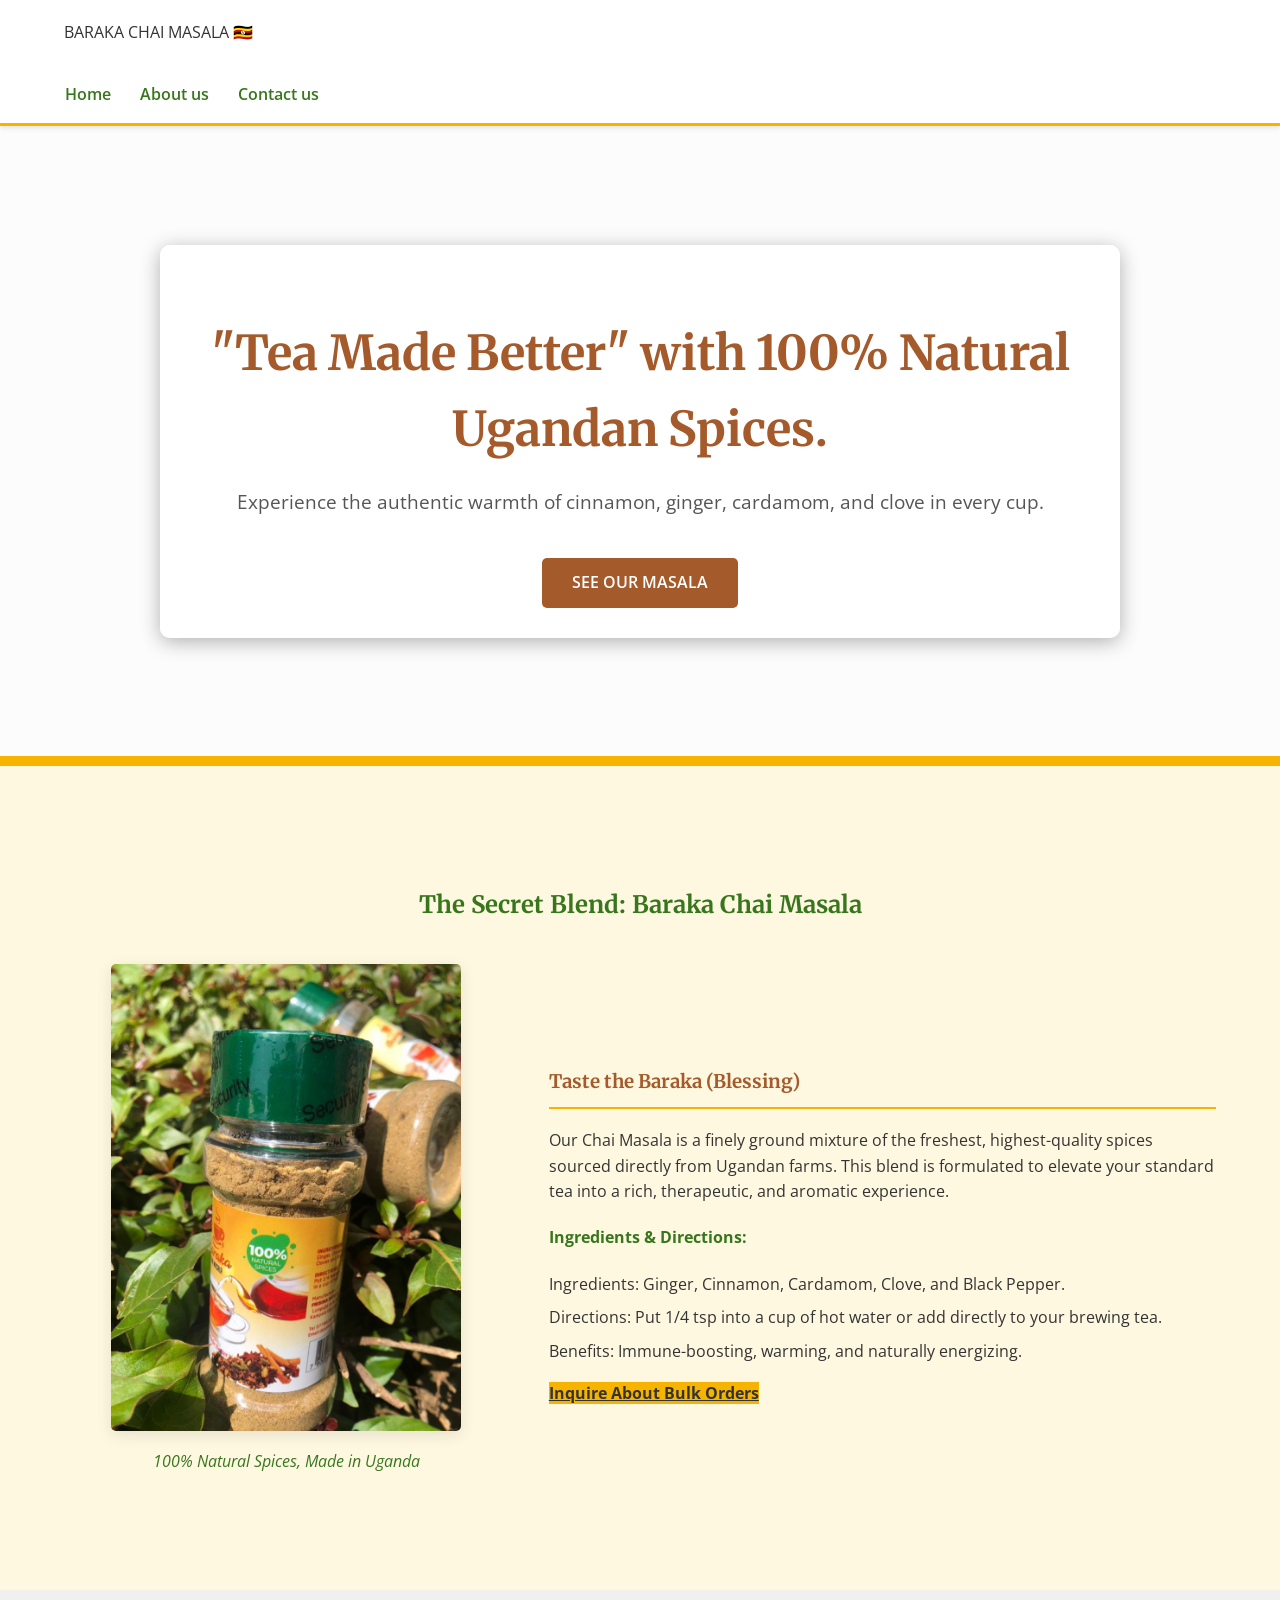
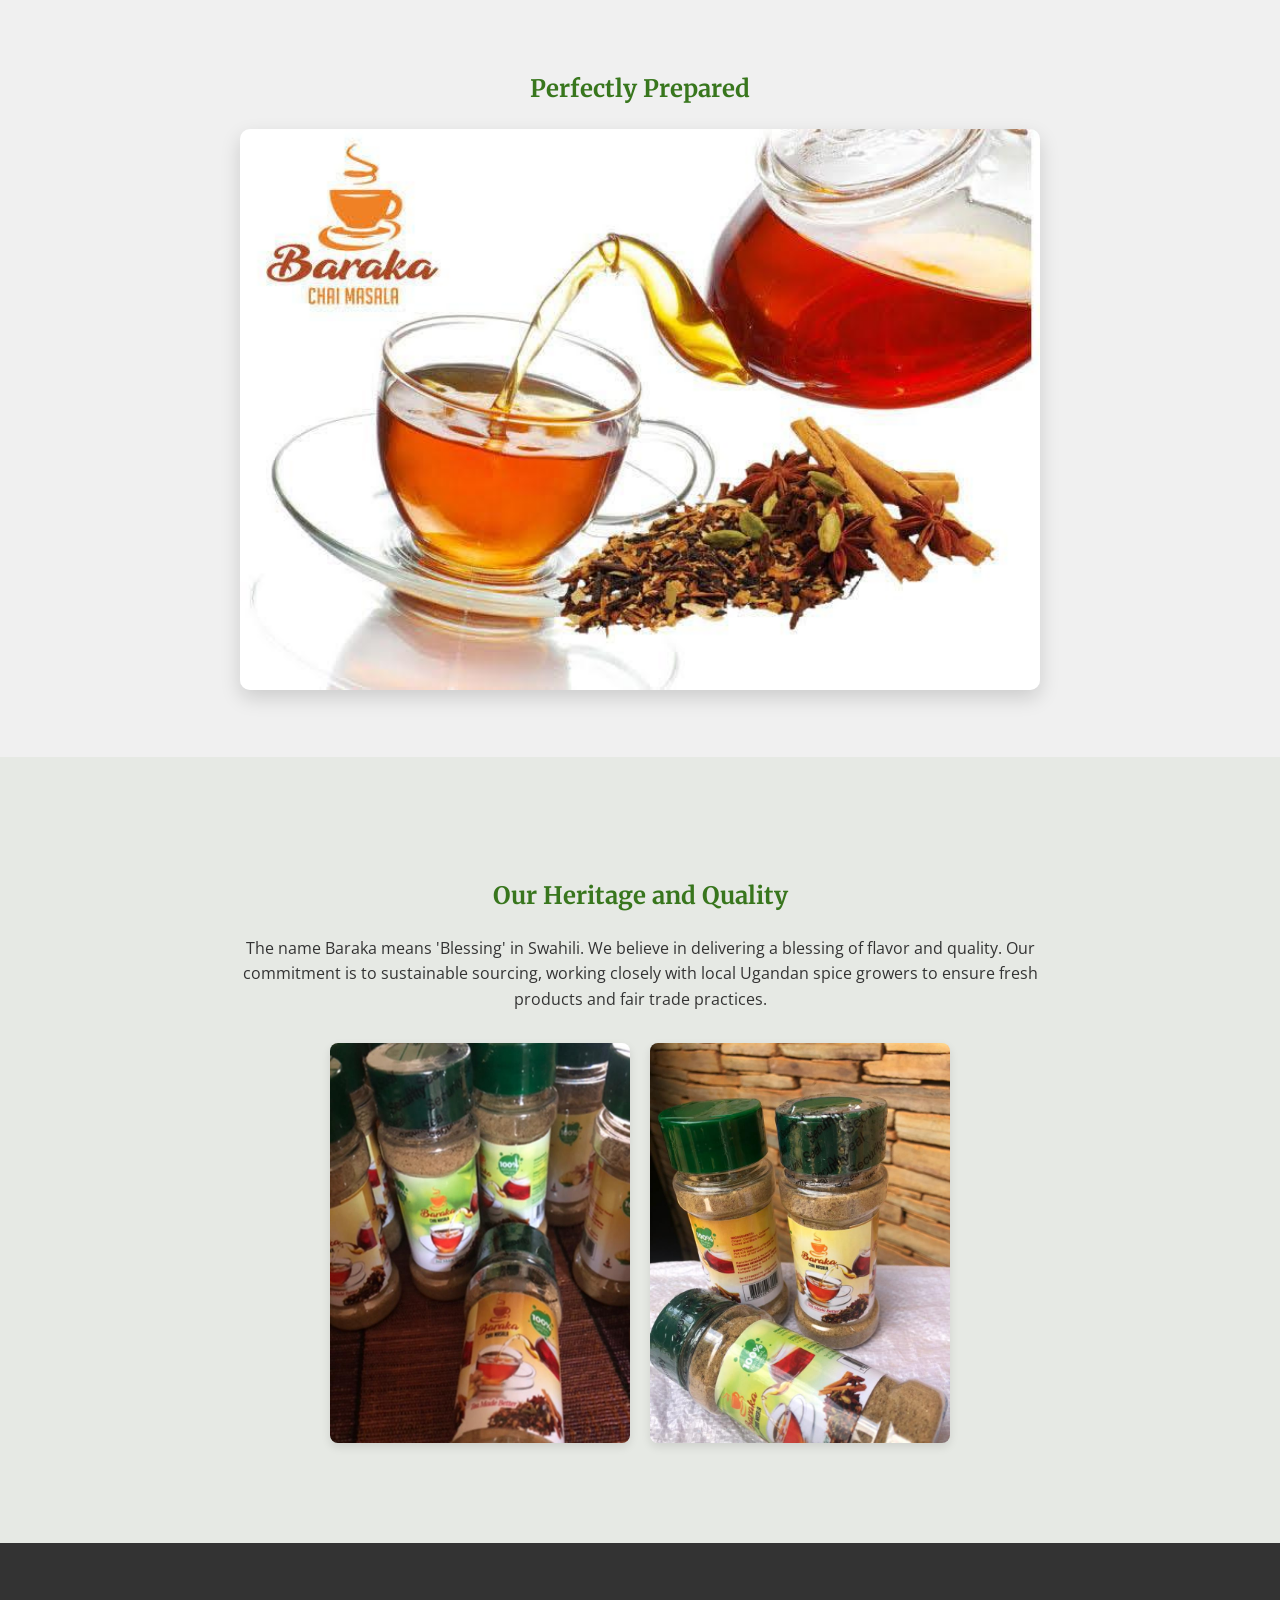
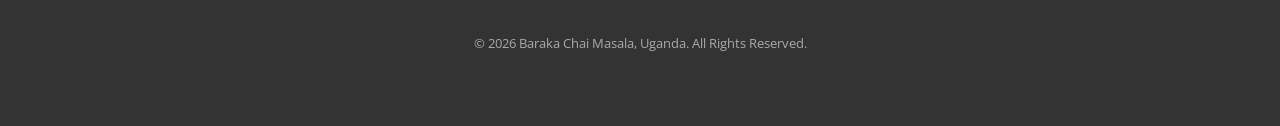
==== index.html @ c610b9d9 "Update index.html about us updates" ====
<!DOCTYPE html>
<html lang="en">
<head>
    <meta charset="UTF-8">
    <meta name="viewport" content="width=device-width, initial-scale=1.0">
    <title>Baraka Tea Beverages Uganda - Premium Chai Masala</title>
    <link rel="stylesheet" href="baraka_tea_styles.css">
    <link href="https://fonts.googleapis.com/css2?family=Merriweather:wght@400;700&family=Open+Sans:wght@400;600&display=swap" rel="stylesheet">
</head>
<body>

    <header>
        <div class="container">
                BARAKA CHAI MASALA 🇺🇬
            </div>
            <nav>
                <ul>
               <a href="#Home.html">Home</a>
               <a href="about us.html">About us</a>
                <a href="Contact us.html">Contact us</a>
                 </ul>
            </nav>
        </div>
    </header>

    <section id="home" class="hero-section">
        <video autoplay muted loop id="heroVideo">
            <source src="b7.mp4" type="video/mp4">
            Your browser does not support the video tag.
        </video>
        
        <div class="hero-content">
            <h1>"Tea Made Better" with 100% Natural Ugandan Spices.</h1>
            <p>Experience the authentic warmth of cinnamon, ginger, cardamom, and clove in every cup.</p>
            <a href="#product-focus" class="cta-button">See Our Masala</a>
        </div>
    </section>

    <section id="product-focus" class="content-section product-focus-section">
        <div class="container">
            <h2>The Secret Blend: Baraka Chai Masala</h2>
            <div class="product-details-flex">
                
                <div class="product-image-container">
                    <img src="b4.jpg" alt="Baraka Chai Masala Spice Jar" class="product-image">
                    <p class="image-caption">100% Natural Spices, Made in Uganda</p>
                </div>

                <div class="product-description">
                    <h3>Taste the Baraka (Blessing)</h3>
                    <p>Our Chai Masala is a finely ground mixture of the freshest, highest-quality spices sourced directly from Ugandan farms. This blend is formulated to elevate your standard tea into a rich, therapeutic, and aromatic experience.</p>
                    
                    <h4>Ingredients & Directions:</h4>
                    <ul>
                        <li>Ingredients: Ginger, Cinnamon, Cardamom, Clove, and Black Pepper.</li>
                        <li>Directions: Put 1/4 tsp into a cup of hot water or add directly to your brewing tea.</li>
                        <li>Benefits: Immune-boosting, warming, and naturally energizing.</li>
                    </ul>

                    <a href="#contact" class="link-button">Inquire About Bulk Orders</a>
                </div>
            </div>
        </div>
    </section>
    
    <section class="content-section serving-suggestion-section">
        <div class="container">
            <h2>Perfectly Prepared</h2>
            <div class="serving-image-grid">
                <img src="b3.jpg" alt="Tea being poured into a cup with Baraka Masala" class="serving-image-large">
            </div>
        </div>
    </section>

    <section id="about" class="content-section about-section">
        <div class="container">
            <h2> Our Heritage and Quality</h2>
            <p>The name Baraka means 'Blessing' in Swahili. We believe in delivering a blessing of flavor and quality. Our commitment is to sustainable sourcing, working closely with local Ugandan spice growers to ensure fresh products and fair trade practices.</p>
            <div class="batch-image-grid">
                <img src="b1.jpg" alt="Baraka Chai Masala Jars in a batch" class="batch-image">
                <img src="b5.jpg" alt="Multiple Baraka Chai Masala Jars with labels visible" class="batch-image">
            </div>
        </div>
    </section>

    <footer id="contact">
        <div class="container">
           
                <p class="copyright">&copy; 2026 Baraka Chai Masala, Uganda. All Rights Reserved.</p>
            </div>
        </div>
    </footer>

</body>

</html>
---- baraka_tea_styles.css ----
/* General Reset and Base Styles (No Change) */
body {
    font-family: 'Open Sans', sans-serif;
    margin: 0;
    padding: 0;
    background-color: #fcfcfc;
    color: #333;
    line-height: 1.6;
}

.container {
    width: 90%;
    max-width: 1200px;
    margin: 0 auto;
    padding: 20px 0;
}

h1, h2, h3 {
    font-family: 'Merriweather', serif;
    color: #38761d;
    text-align: center;
}

.content-section {
    padding: 80px 0;
}

.cta-button {
    display: inline-block;
    background-color: #a45a2a;
    color: white;
    padding: 12px 30px;
    border-radius: 5px;
    text-transform: uppercase;
    font-weight: 600;
    transition: background-color 0.3s;
    text-decoration: none;
}

.cta-button:hover {
    background-color: #83481e;
}

/* Header & Navigation (No Change) */
header {
    background-color: #fff;
    border-bottom: 3px solid #f6b400;
    box-shadow: 0 2px 5px rgba(0, 0, 0, 0.1);
    position: sticky; 
    top: 0; 
    z-index: 1000;
}

header .container {
    display: flex;
    justify-content: space-between;
    align-items: center;
}

.logo {
    font-family: 'Merriweather', serif;
    font-size: 1.8em;
    font-weight: 700;
    color: #a45a2a;
    display: flex;
    align-items: center;
}

.logo-icon {
    font-size: 1.5em;
    margin-right: 8px;
    color: #38761d; 
}

header nav a {
    color: #38761d;
    margin-left: 25px;
    font-weight: 600;
    text-decoration: none;
    transition: color 0.3s;
}

header nav a:hover {
    color: #a45a2a;
}

/* ------------------------------------------------ */
/* Hero Section - UPDATED FOR VIDEO BACKGROUND */
/* ------------------------------------------------ */
.hero-section {
    position: relative; /* Crucial for positioning video and content */
    height: 70vh;
    display: flex;
    align-items: center;
    justify-content: center;
    text-align: center;
    border-bottom: 10px solid #f6b400;
    overflow: hidden; /* Ensures video doesn't bleed out */
}

#heroVideo {
    position: absolute; /* Place video behind content */
    top: 0;
    left: 0;
    width: 100%;
    height: 100%;
    object-fit: cover; /* Ensures video covers the entire section */
    z-index: 1; /* Keep video at the back */
    opacity: 0.7; /* Reduce opacity for better readability */
}

.hero-content {
    position: relative; /* Bring content above the video */
    z-index: 5;
    max-width: 900px;
    padding: 30px;
    /* Semi-transparent background for text readability over the video */
    background-color: rgba(255, 255, 255, 0.9); 
    border-radius: 10px;
    box-shadow: 0 4px 20px rgba(0, 0, 0, 0.3);
}

.hero-content h1 {
    font-size: 3em;
    color: #a45a2a;
    margin-bottom: 15px;
}

.hero-content p {
    font-size: 1.2em;
    margin-bottom: 40px;
    color: #555;
}
/* ------------------------------------------------ */

/* Product Focus Section (No Change) */
.product-focus-section {
    background-color: #fff8e1; 
}

.product-details-flex {
    display: flex;
    gap: 40px;
    align-items: center;
    margin-top: 40px;
}

.product-image-container {
    width: 40%;
    text-align: center;
}

.product-image {
    width: 100%;
    max-width: 350px;
    height: auto;
    border-radius: 5px;
    box-shadow: 0 4px 15px rgba(0, 0, 0, 0.1);
}

.image-caption {
    font-style: italic;
    color: #38761d;
    margin-top: 10px;
}

.product-description {
    width: 60%;
    text-align: left;
}

.product-description h3 {
    text-align: left;
    color: #a45a2a;
    border-bottom: 2px solid #f6b400;
    padding-bottom: 10px;
}

.product-description h4 {
    color: #38761d;
    margin-top: 20px;
}

.product-description ul {
    list-style: none;
    padding: 0;
}

.product-description li {
    margin-bottom: 8px;
}

.link-button {
    margin-top: 25px;
    background-color: #f6b400; 
    color: #333;
    font-weight: 700;
}

.link-button:hover {
    background-color: #e0a500;
}

/* Serving Suggestion Section (No Change) */
.serving-suggestion-section {
    background-color: #f0f0f0;
    padding: 40px 0;
}

.serving-image-grid {
    text-align: center;
}

.serving-image-large {
    width: 100%;
    max-width: 800px;
    height: auto;
    border-radius: 10px;
    box-shadow: 0 8px 20px rgba(0, 0, 0, 0.15);
}


/* About Us Section (No Change) */
.about-section {
    background-color: #e6e9e4;
    text-align: center;
}

.about-section p {
    max-width: 800px;
    margin: 20px auto;
}

.batch-image-grid {
    display: flex;
    justify-content: center;
    gap: 20px;
    margin-top: 30px;
}

.batch-image {
    width: 100%;
    max-width: 300px;
    height: auto;
    border-radius: 8px;
    box-shadow: 0 4px 10px rgba(0, 0, 0, 0.1);
}

/* Footer & Contact (No Change) */
footer {
    background-color: #333;
    color: white;
    padding: 40px 0;
    text-align: center;
}

footer h2 {
    color: white;
    margin-bottom: 20px;
}

.contact-info p {
    margin: 5px 0;
    font-size: 0.95em;
    font-weight: 300;
}

.copyright {
    margin-top: 30px;
    font-size: 0.8em;
    color: #aaa;
}

/* Media Queries (No Change) */
@media (max-width: 768px) {
    header .container {
        flex-direction: column;
    }
    header nav {
        margin-top: 10px;
    }
    header nav a {
        margin: 5px 10px;
    }
    .hero-content h1 {
        font-size: 2em;
    }
    .product-details-flex {
        flex-direction: column;
        text-align: center;
    }
    .product-image-container, .product-description {
        width: 100%;
    }
    .product-description h3, .product-description h4 {
        text-align: center;
    }
    .product-description ul {
        text-align: left;
        padding-left: 20px;
    }
    .batch-image-grid {
        flex-direction: column;
        align-items: center;
    }
}
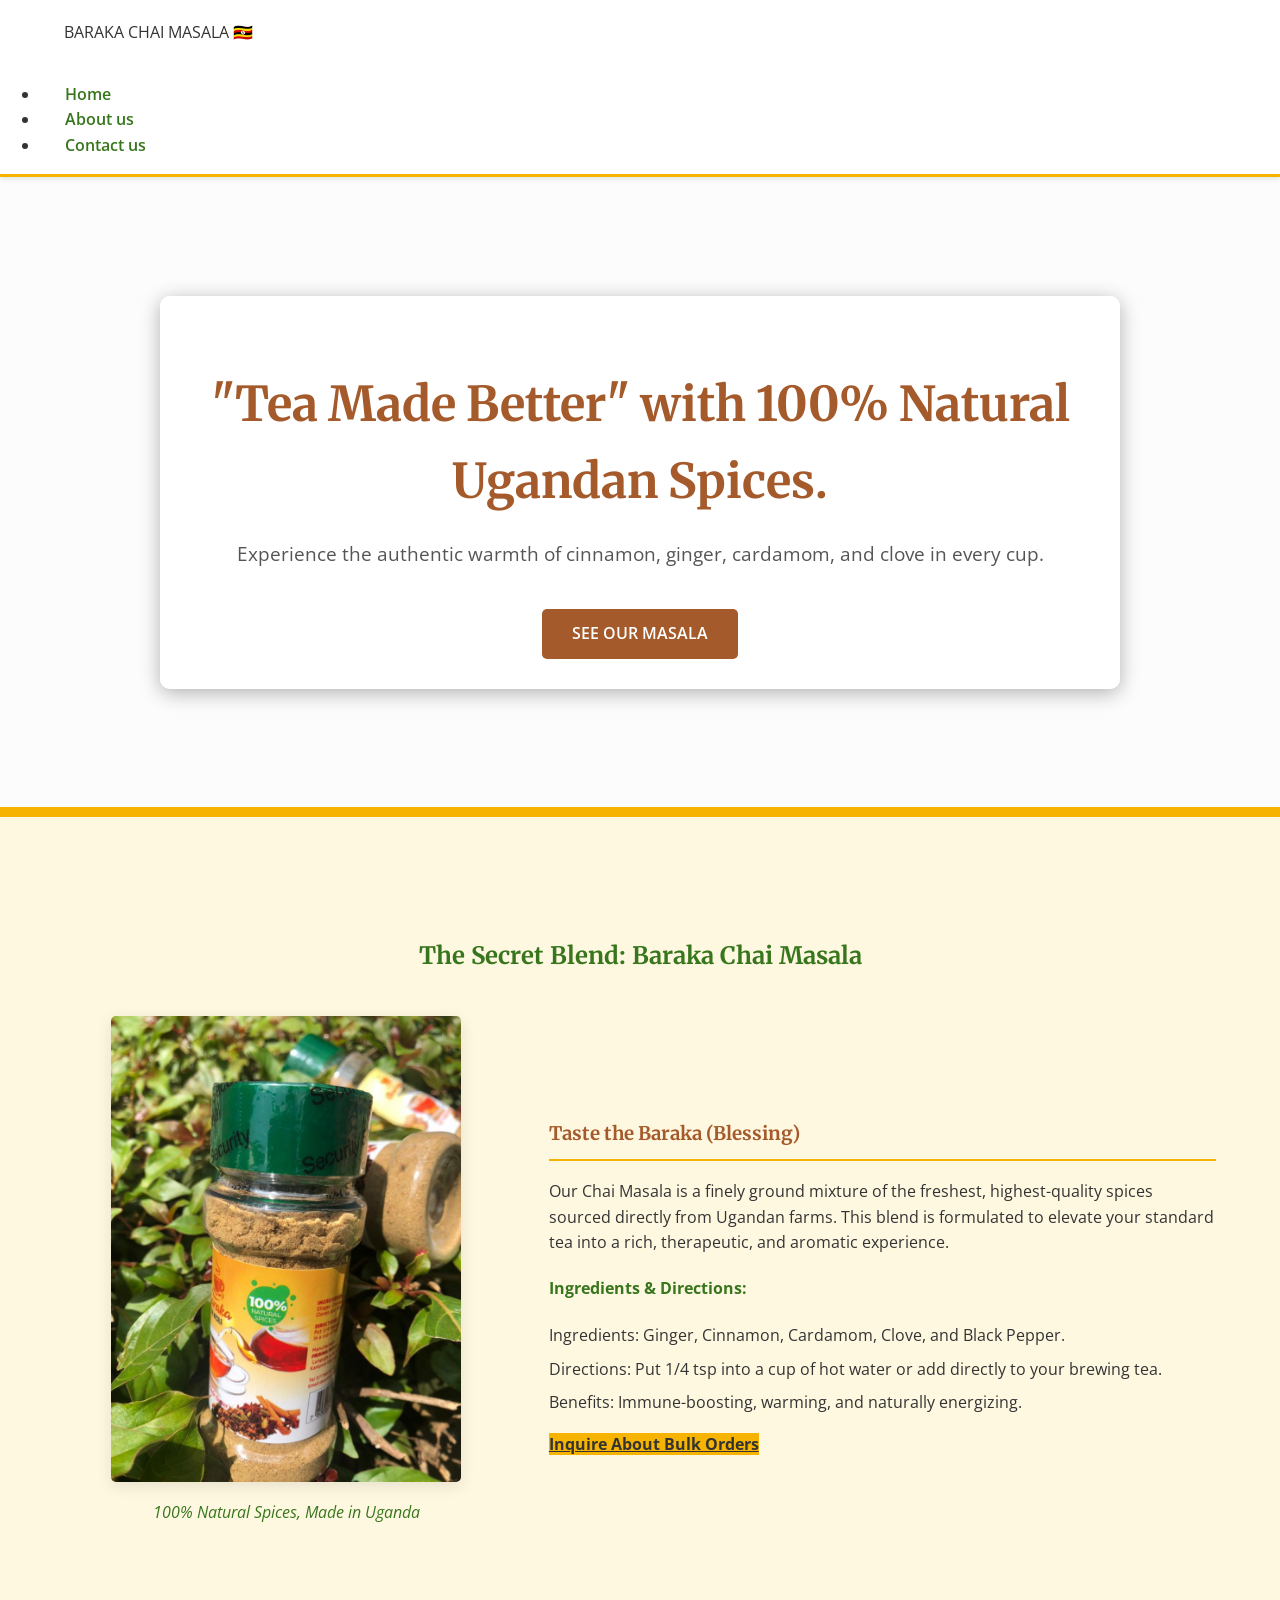
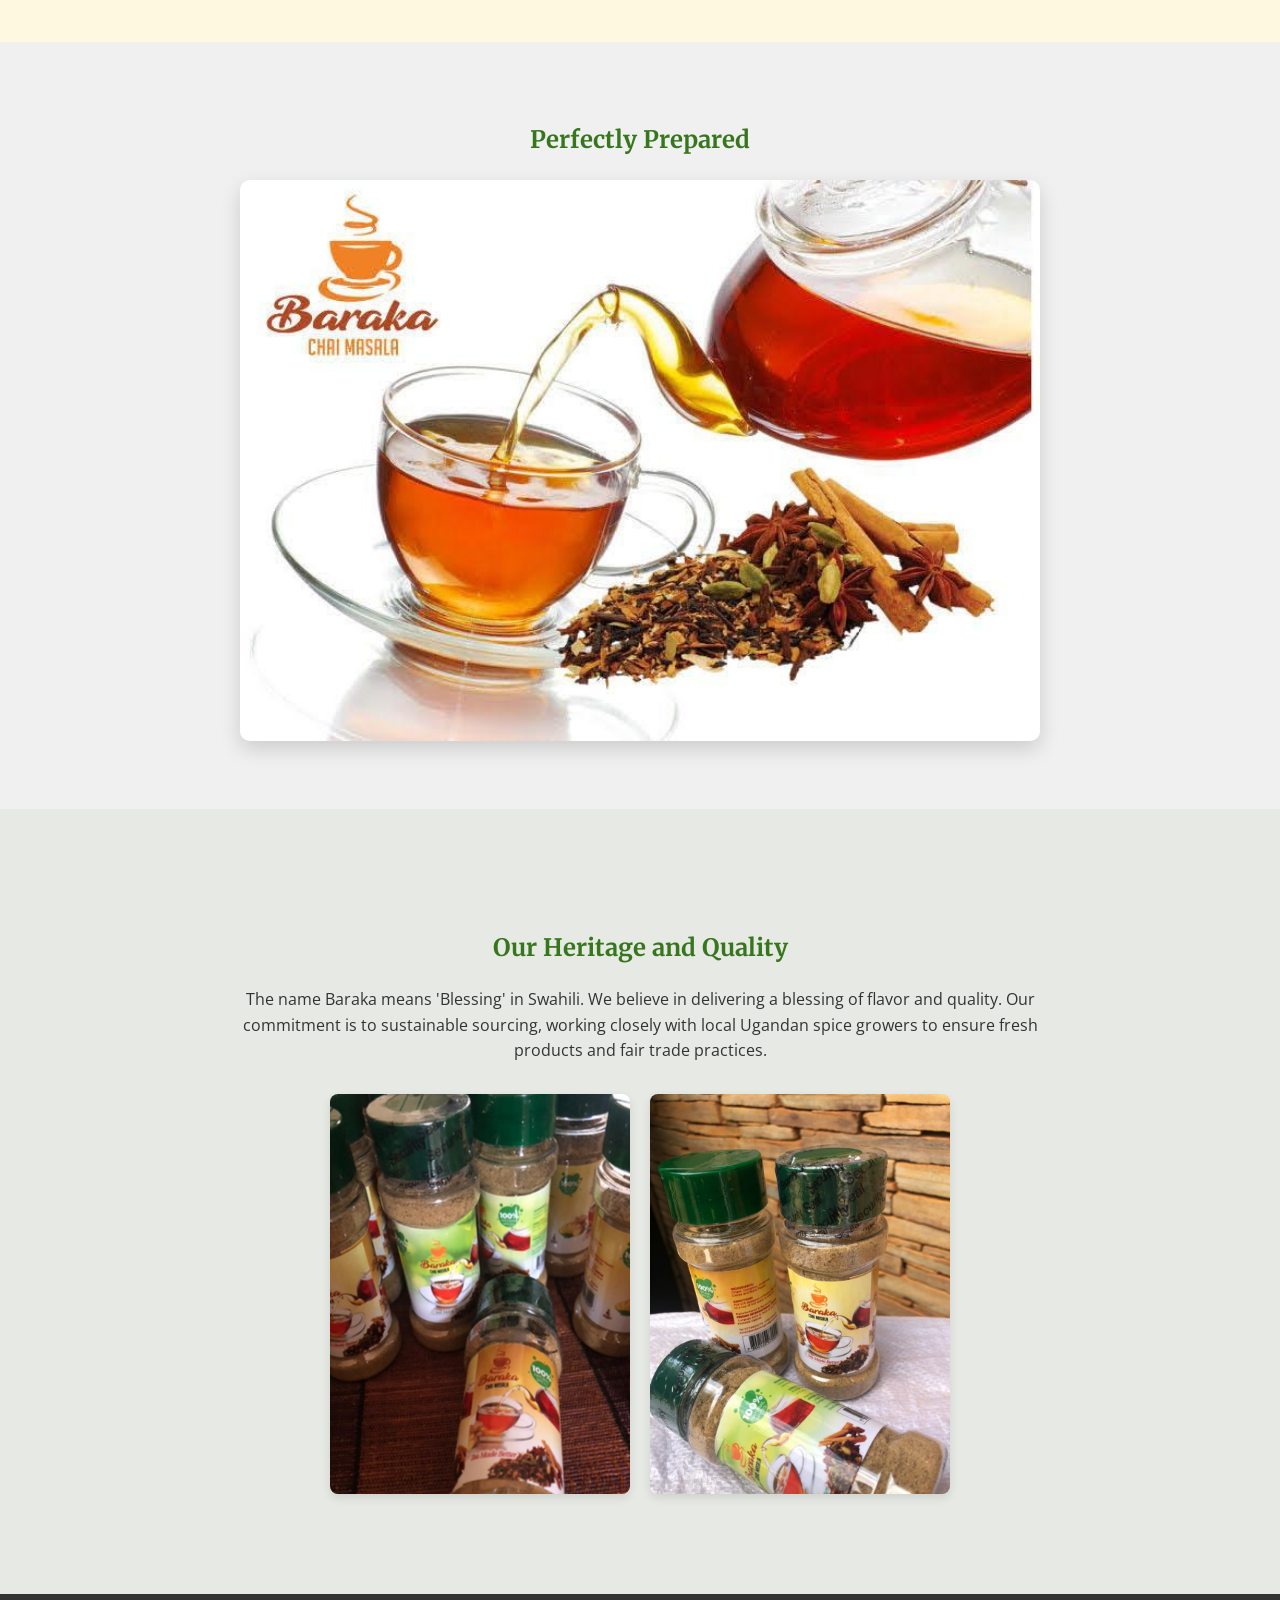
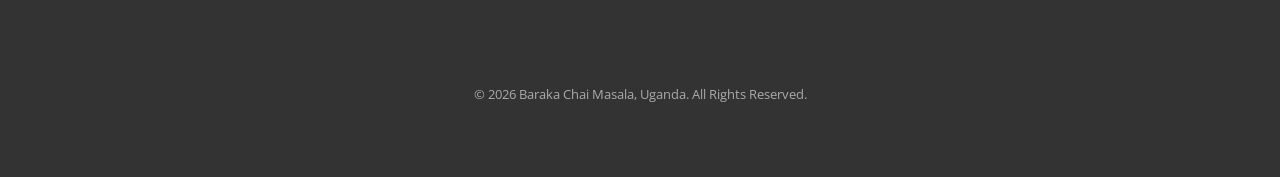
==== commit 7db37147: "Update index.html updating the nav" ====
--- a/index.html
+++ b/index.html
@@ -13,13 +13,14 @@
         <div class="container">
                 BARAKA CHAI MASALA 🇺🇬
             </div>
-            <nav>
-                <ul>
-               <a href="#Home.html">Home</a>
-               <a href="about us.html">About us</a>
-                <a href="Contact us.html">Contact us</a>
-                 </ul>
-            </nav>
+          
+  <nav>
+    <ul>
+      <li><a href="#index.html">Home</a></li>
+      <li><a href="about-us.html">About us</a></li>
+      <li><a href="contact-us.html">Contact us</a></li>
+    </ul>
+  </nav>
         </div>
     </header>
 
@@ -98,3 +99,8 @@
 
 
 
+
+
+
+
+
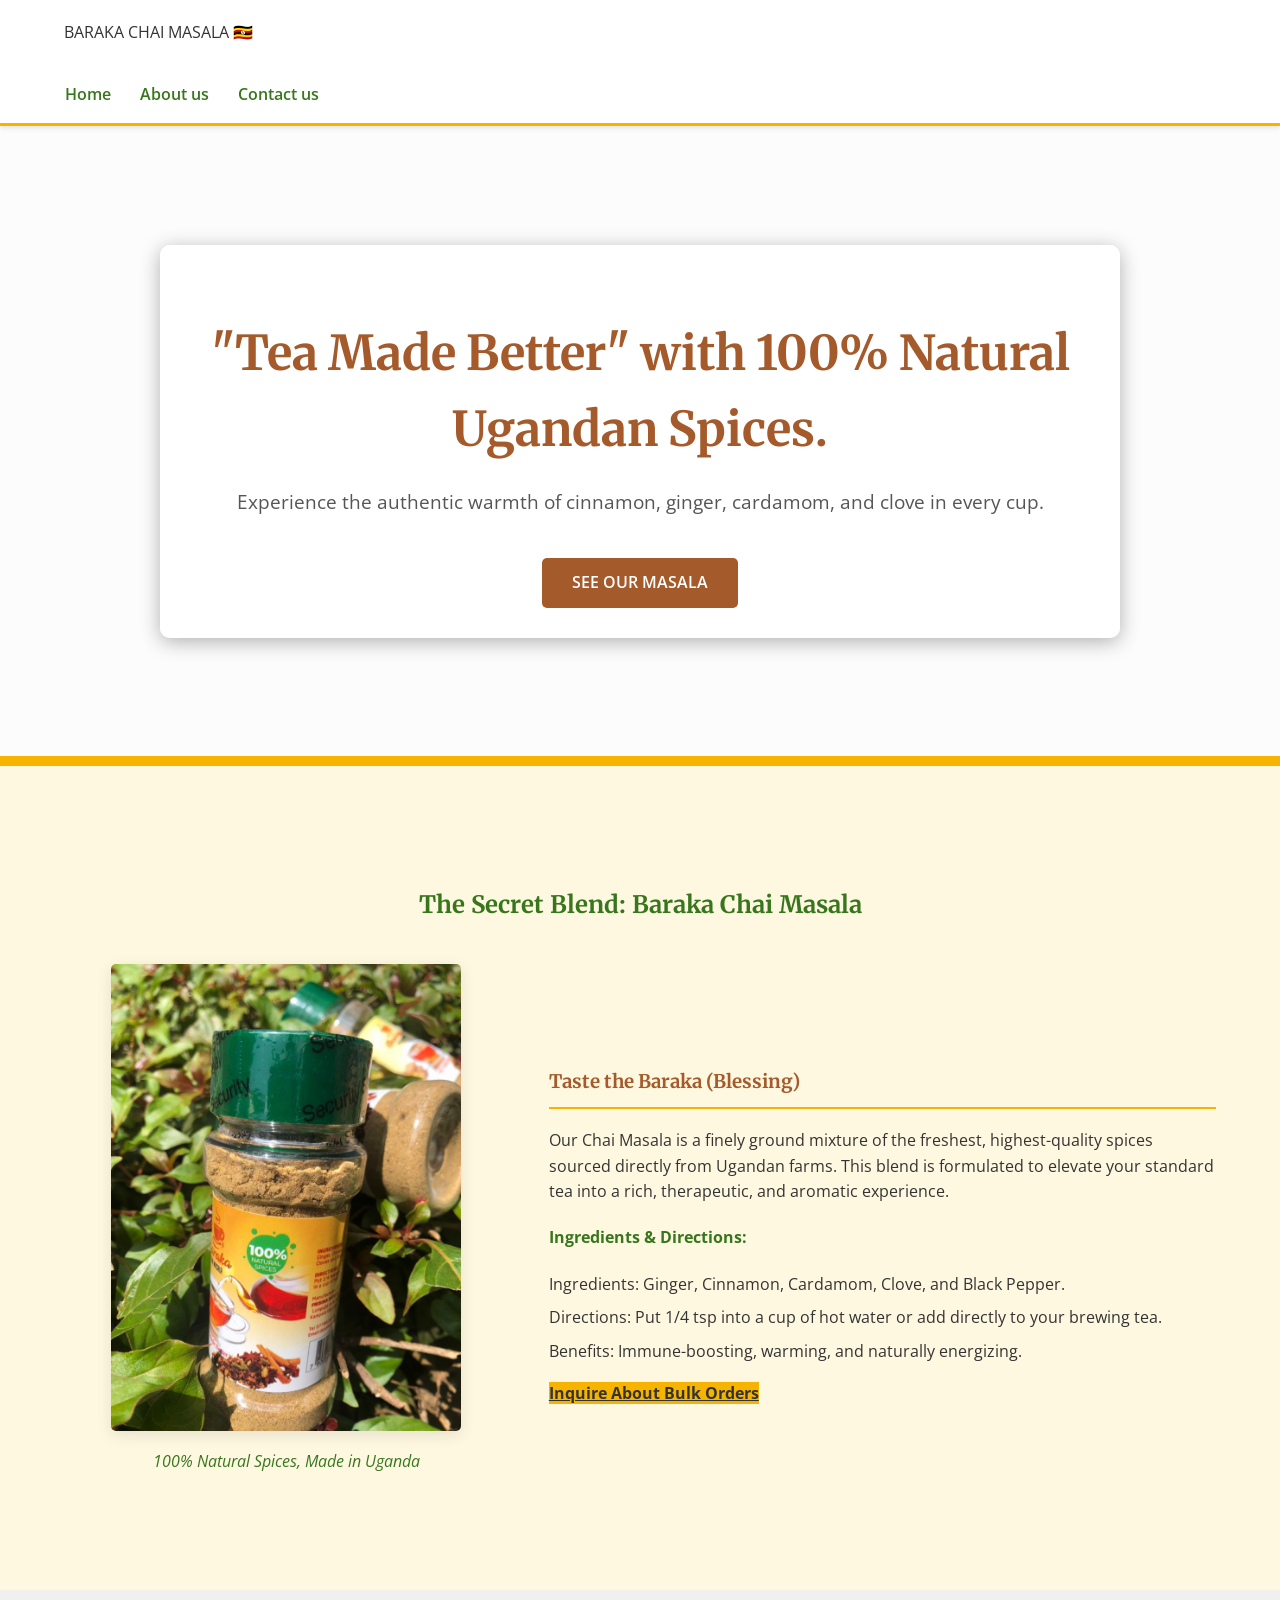
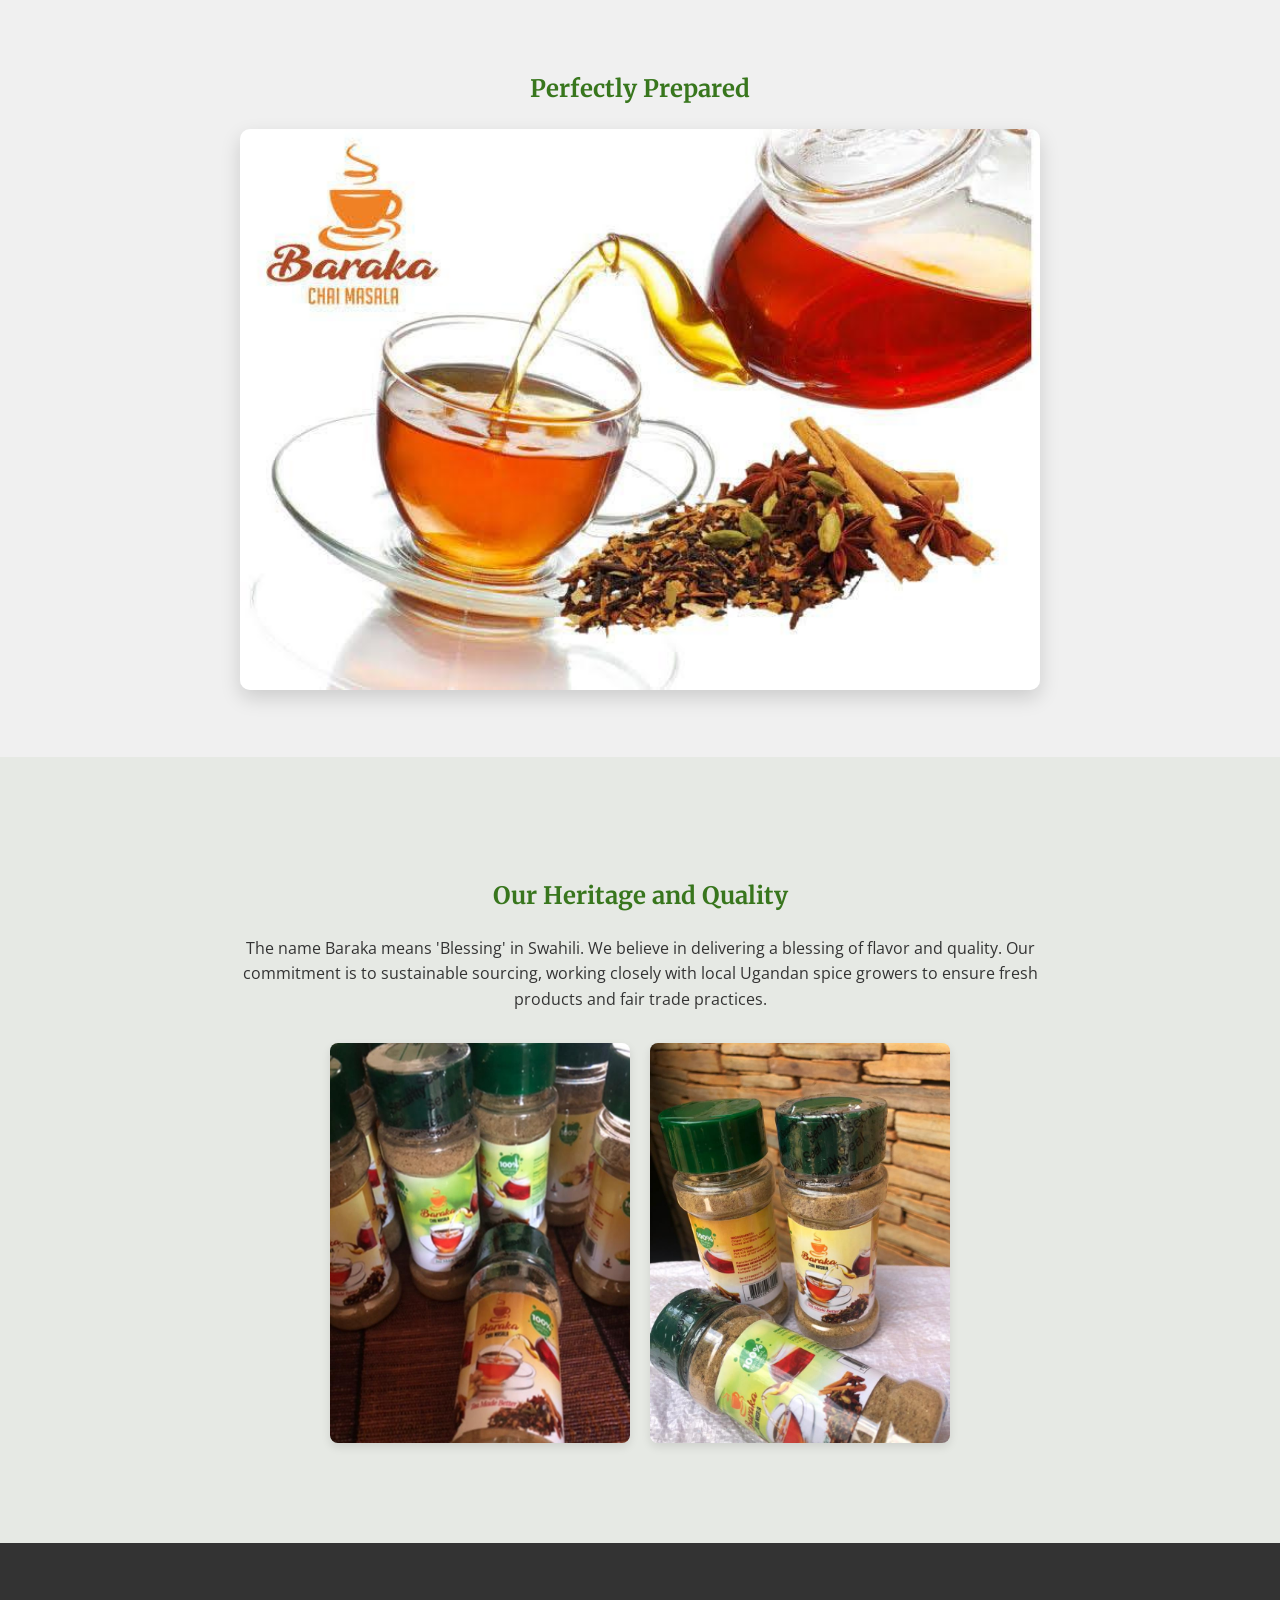
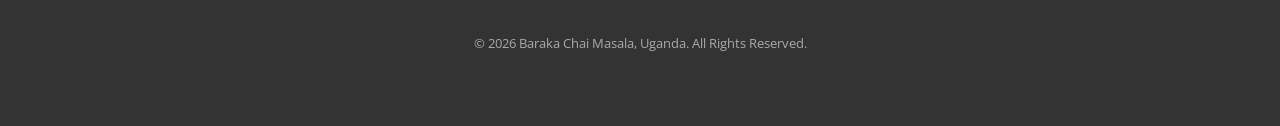
==== commit b1cb0fdc: "Update index.html updating the nav" ====
--- a/index.html
+++ b/index.html
@@ -16,9 +16,9 @@
           
   <nav>
     <ul>
-      <li><a href="#index.html">Home</a></li>
-      <li><a href="about-us.html">About us</a></li>
-      <li><a href="contact-us.html">Contact us</a></li>
+      <a href="#index.html">Home</a>
+      <a href="about-us.html">About us</a>
+      <a href="contact-us.html">Contact us</a>
     </ul>
   </nav>
         </div>
@@ -104,3 +104,4 @@
 
 
 
+
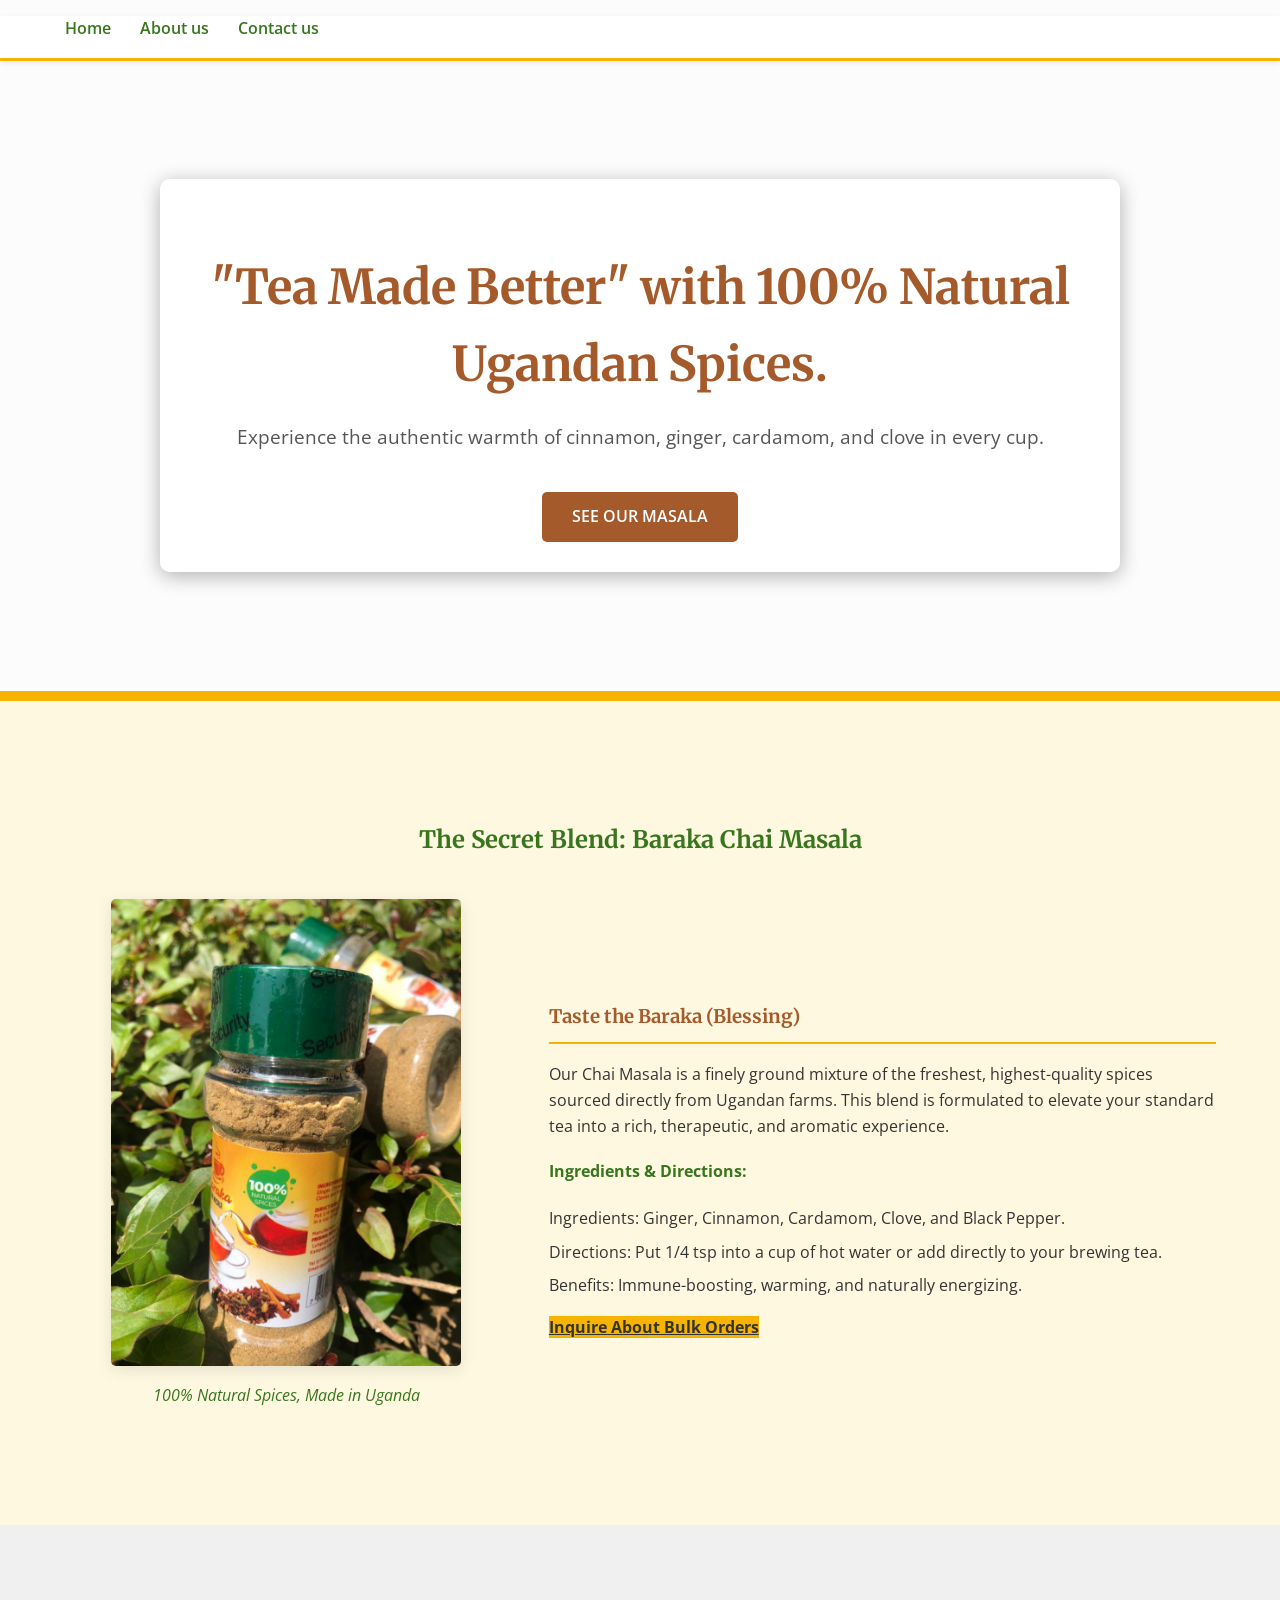
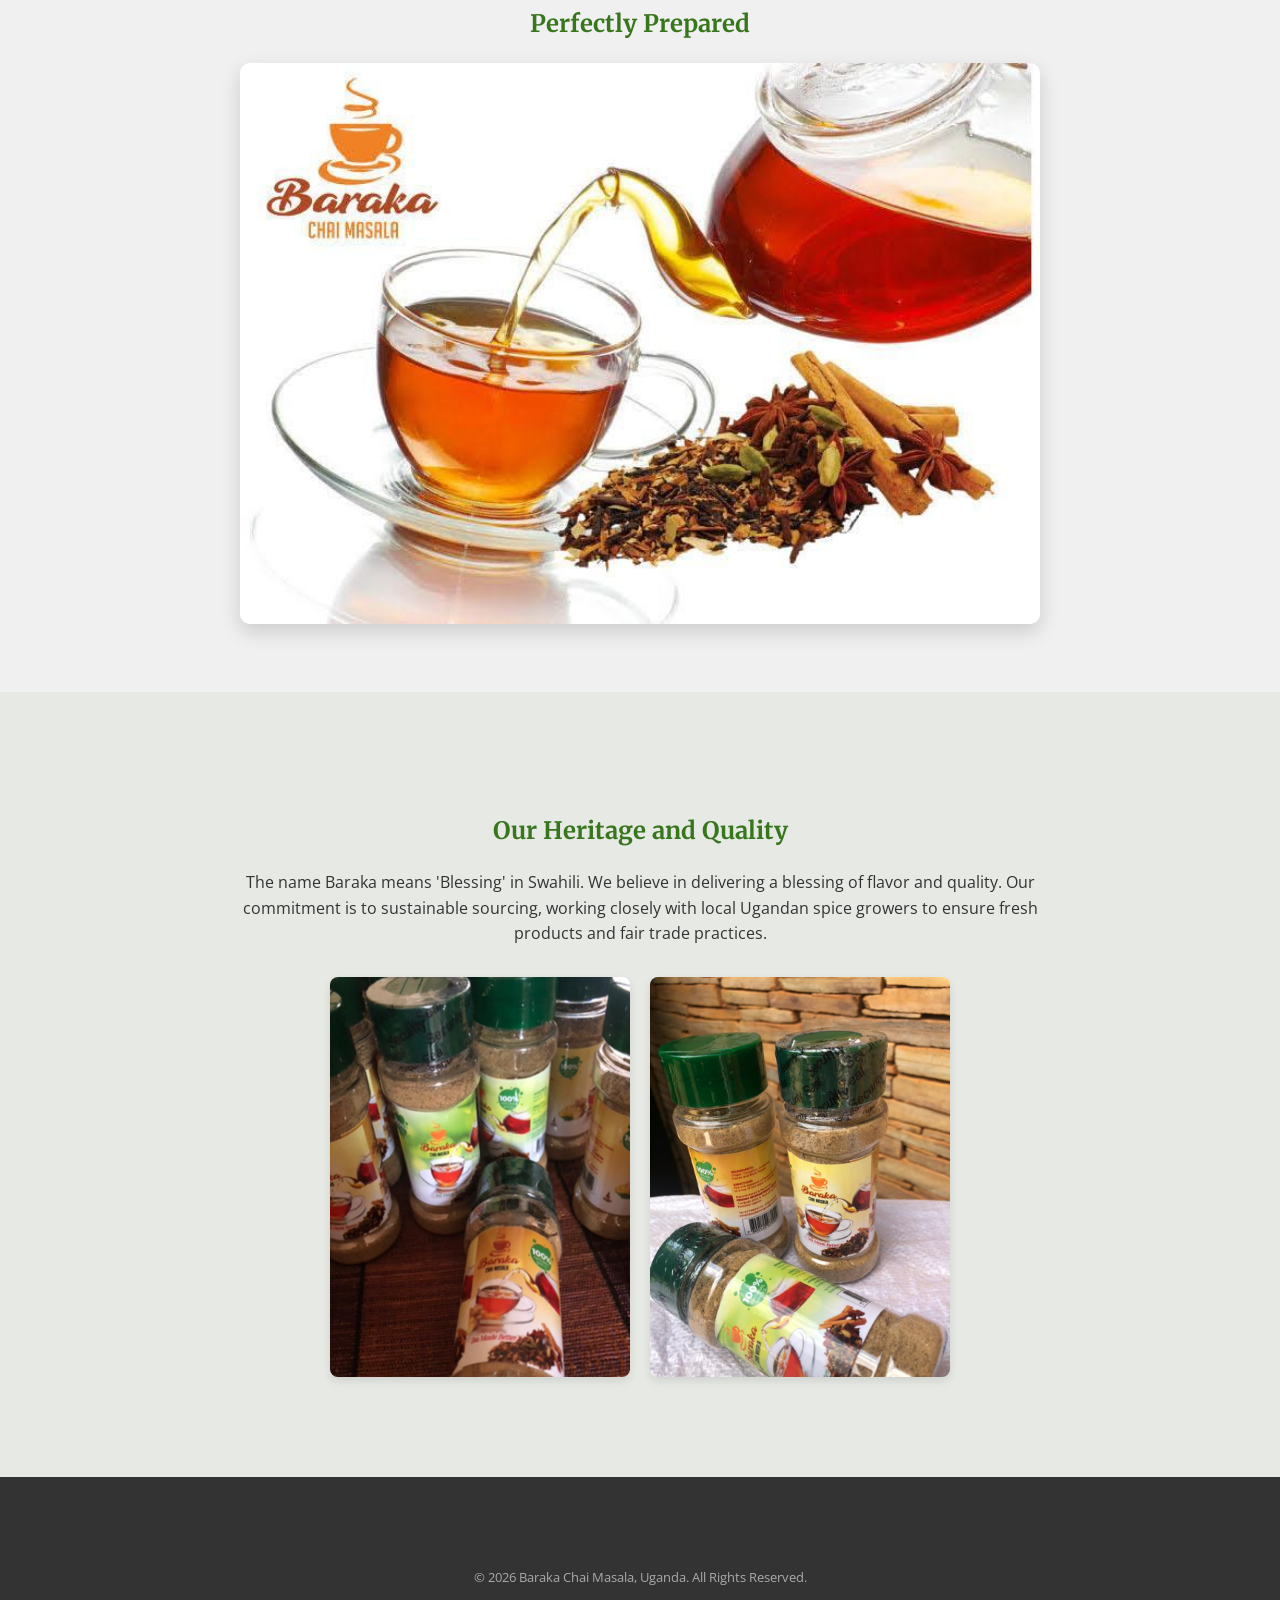
==== commit 948323e0: "Update index.html updating the web page" ====
--- a/index.html
+++ b/index.html
@@ -9,11 +9,7 @@
 </head>
 <body>
 
-    <header>
-        <div class="container">
-                BARAKA CHAI MASALA 🇺🇬
-            </div>
-          
+    <header>      
   <nav>
     <ul>
       <a href="#index.html">Home</a>
@@ -105,3 +101,4 @@
 
 
 
+
